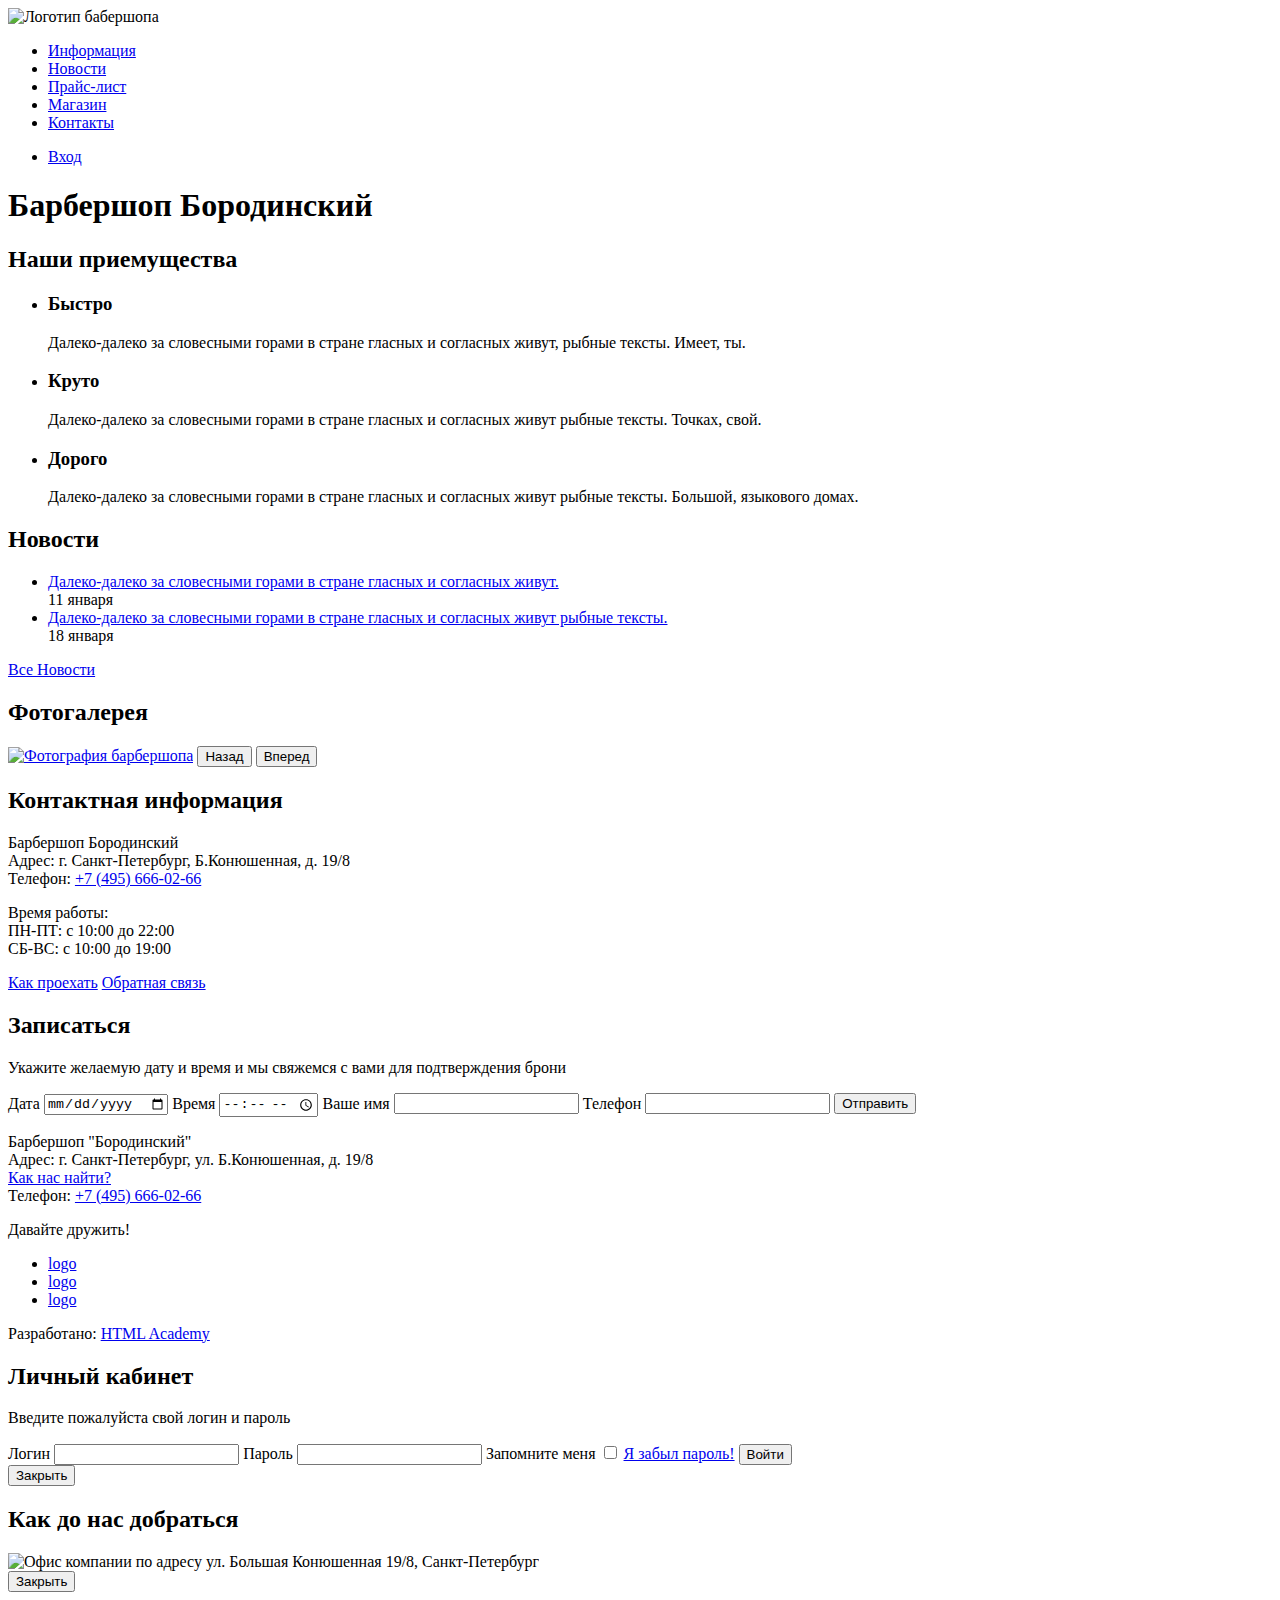
==== index.html @ 83da93c8 "Change tags of interactive elements to button/a" ====
<!DOCTYPE html>
<html lang="en">
<head>
  <meta charset="UTF-8">
  <meta name="viewport" content="width=device-width, initial-scale=1.0">
  <meta http-equiv="X-UA-Compatible" content="ie=edge">
  <title>Барбершоп Бородинский</title>
  <link href="https://fonts.googleapis.com/css?family=PT+Sans+Narrow:700&amp;subset=cyrillic" rel="stylesheet">
  <link rel="stylesheet" href="css/styles.css">
</head>
<body>
  <header class="main-header"> 
    <nav class="main-nav">
      <a class="main-header__logo"><img class="logo__image" src="img/index-logo.svsg" alt="Логотип бабершопа "></a>
      
      <ul class="site-nav">
        <li class="site-nav__item"><a class="site-nav__link" href="#">Информация</a></li>
        <li class="site-nav__item"><a class="site-nav__link" href="#">Новости</a></li>
        <li class="site-nav__item"><a class="site-nav__link" href="#">Прайс-лист</a></li>
        <li class="site-nav__item"><a class="site-nav__link" href="#">Магазин</a></li>
        <li class="site-nav__item"><a class="site-nav__link" href="#">Контакты</a></li>
      </ul>
      
      <ul class="user-options">
        <li class="user-options__item"><a href="#" class="button user-options__login-button">Вход</a></li>
      </ul>
    </nav>
  </header> 
  
  <main class="container">
    
    <h1 class="main-heading visually-hidden">Барбершоп Бородинский</h1>
    
    <section class="features">
      <h2 class="section-heading visually-hidden">Наши приемущества</h2>
      <ul class="features__list">
        <li class="feautres__item">
          <h3 class="feutures__heading">Быстро</h3>
          <p class="featurures__text">Далеко-далеко за словесными горами в стране гласных и согласных живут, рыбные тексты. Имеет, ты.</p>
        </li>
        <li class="feautres__item">
          <h3 class="feutures__heading">Круто</h3>
          <p class="featurures__text">Далеко-далеко за словесными горами в стране гласных и согласных живут рыбные тексты. Точках, свой.</p>
        </li>
        <li class="feautres__item">
          <h3 class="feutures__heading">Дорого</h3>
          <p class="featurures__text">Далеко-далеко за словесными горами в стране гласных и согласных живут рыбные тексты. Большой, языкового домах.</p>
        </li>      
      </ul>
    </section>
    
    <section class="news">
      <h2 class="section-heading">Новости</h2>
      <ul class="news__list">
        <li class="news__item">
          <a href="#" class="news__link">Далеко-далеко за словесными горами в стране гласных и согласных живут.</a>
          <div class="news__date">11 января</div>
        </li>
        <li class="news__item">
          <a href="#" class="news__link">Далеко-далеко за словесными горами в стране гласных и согласных живут рыбные тексты.</a>
          <div class="news__date">18 января</div>
        </li>
      </ul>
      <a href="#" class="button">Все Новости</a>
    </section>
    
    <section class="gallery">
      <h2 class="section-heading">Фотогалерея</h2>
      <a href="#" class="gallery__link"><img src="" alt="Фотография барбершопа"></a>
      <button class="button gallery__button gallery__button--back">Назад</button>
      <button class="button gallery__button gallery__button--next">Вперед</button>
    </section>
    
    <section class="contacts">
      <h2 class="section-heading">Контактная информация</h2>
      <p class="contacts__address">
        Барбершоп Бородинский<br>
        Адрес: г. Санкт-Петербург, Б.Конюшенная, д. 19/8<br>
        Телефон: <a href="tel:+74956660266">+7 (495) 666-02-66</a>
      </p>
      <p class="contacts__time">
        Время работы: <br>
        ПН-ПТ: с 10:00 до 22:00 <br>
        СБ-ВС: с 10:00 до 19:00
      </p>
      <a href="#" class="button contacts__button">Как проехать</a>
      <a href="#" class="button contacts__button">Обратная связь</a>
    </section>
    
    <section class="appointment">
      <h2 class="section-heading">Записаться</h2>
      <p class="appointment__info">Укажите желаемую дату и время и мы свяжемся с вами для подтверждения брони</p>
      <form class="appointment__form" action="https://echo.htmlacademy.ru" method="post">
        <label for="appointment-date">Дата</label>
        <input type="date" name="date" id="appointment-date">
        <label for="appointment-time">Время</label>
        <input type="time" name="time" id="appointment-time">
        <label for="appointment-name">Ваше имя</label>
        <input type="text" name="name" id="appointment-name">
        <label for="appointment-tel">Телефон</label>
        <input type="tel" name="tel" id="appointment-tel">
        <button type="submit" class="button">Отправить</button>
      </form>
    </section>
  </main>
  
  <footer class="main-footer">
    <p class="main-footer__contacts">
      Барбершоп "Бородинский" <br>
      Адрес: г. Санкт-Петербург, ул. Б.Конюшенная, д. 19/8 <br>
      <a href="#" class="info__find-us-link">Как нас найти?</a> <br>
      Телефон: <a href="tel:+74956660266">+7 (495) 666-02-66</a>
    </p>
    
    <div class="main-footer__social">
      Давайте дружить!
      <ul class="social-links">
        <li class="social-links__item">
          <a href="#" class="social-links__link">
            <div class="social-links__logo">logo</div>
          </a>
        </li>
        <li class="social-links__item">
          <a href="#" class="social-links__link">
            <div class="social-links__logo">logo</div>
          </a>
        </li>
        <li class="social-links__item">
          <a href="#" class="social-links__link">
            <div class="social-links__logo">logo</div>
          </a>
        </li> 
      </ul>
    </div>
    
    <div class="developed-by">
      Разработано:
      <a href="#" class="button">HTML Academy</a>
    </div>
  </footer>
  
  <section class="modal modal-login">
    <h2 class="section-heading">Личный кабинет</h2>
    <p>Введите пожалуйста свой логин и пароль</p>
    <form action="#" method="post" class="modal-login__form">
      <label for="modal-login-login" class="visually-hidden">Логин
        <input type="text" name="login" id="modal-login-login">
      </label>
      <label for="modal-login-pass" class="visually-hidden">Пароль
        <input type="password" name="pass" id="modal-login-pass">
      </label>
      <label for="modal-login-remember" class="visually-hidden">Запомните меня
        <input type="checkbox" name="remember" id="modal-login-remember" class="visually-hidden">
      </label>
      <span class="modal-login__remember-indicator"></span>
      <a href="#" class="modal-login__restore">Я забыл пароль!</a>
      <button type="submit">Войти</button>
    </form>
    <button class="modal-close" type="button">Закрыть</button>
  </section>
  
  <section class="modal modal-map">
    <h2 class="visually-hidden">Как до нас добраться</h2>
    <div class="modal-map__map-wrapper">
      <img class="modal-map__map-img" src="img/map.png"  width="780" height="560" alt="Офис компании по адресу ул. Большая Конюшенная 19/8, Санкт-Петербург">
    </div>
    <button class="modal-close" type="button">Закрыть</button>
  </section>
  
</body>
</html>
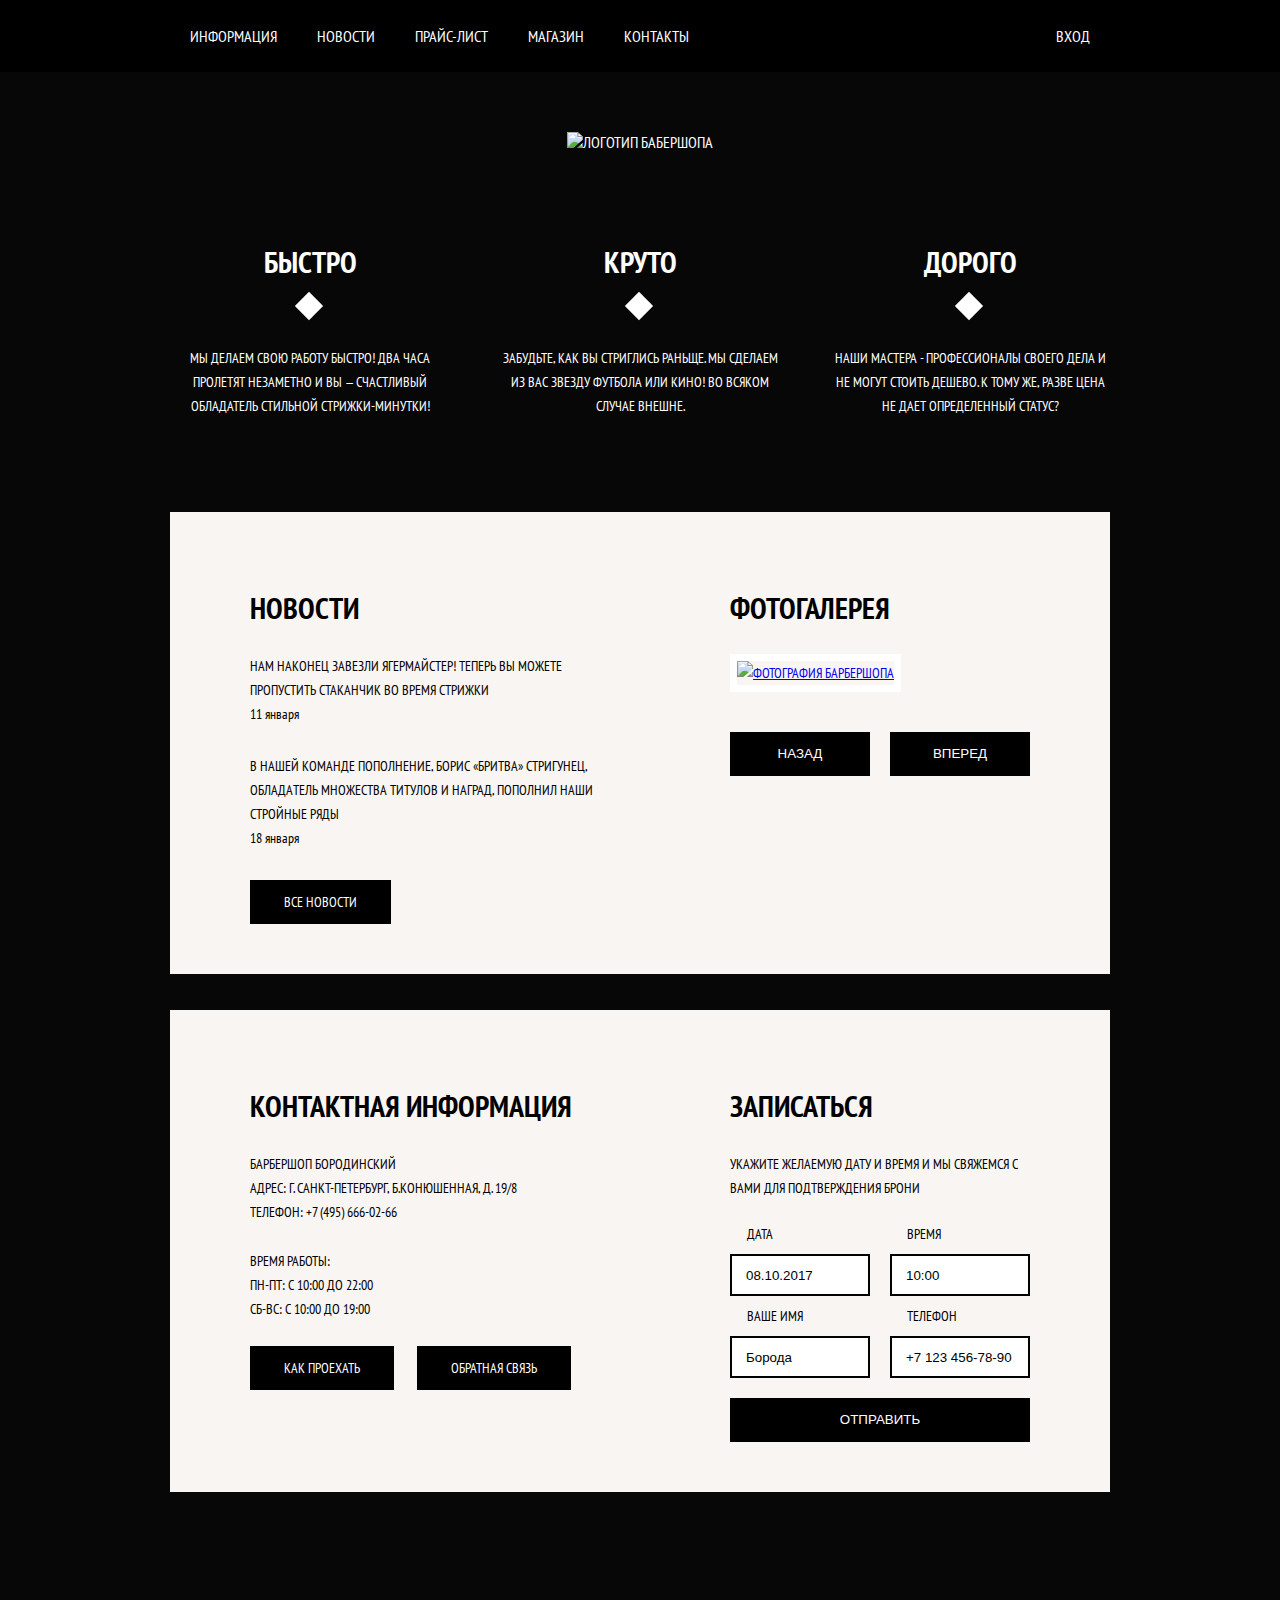
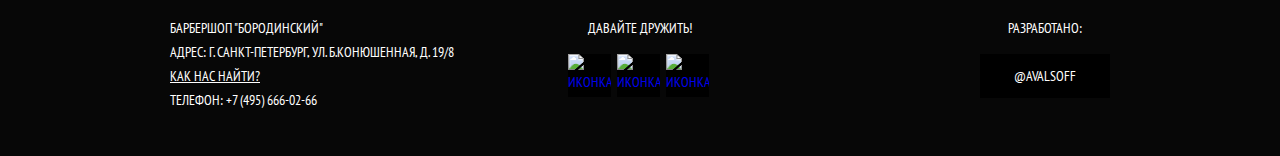
==== commit 436c9a50: "Style footer, hide pop-ups" ====
--- a/index.html
+++ b/index.html
@@ -6,24 +6,28 @@
   <meta http-equiv="X-UA-Compatible" content="ie=edge">
   <title>Барбершоп Бородинский</title>
   <link href="https://fonts.googleapis.com/css?family=PT+Sans+Narrow:700&amp;subset=cyrillic" rel="stylesheet">
+  <link rel="stylesheet" href="css/normalize.css">
   <link rel="stylesheet" href="css/styles.css">
 </head>
 <body>
   <header class="main-header"> 
     <nav class="main-nav">
-      <a class="main-header__logo"><img class="logo__image" src="img/index-logo.svsg" alt="Логотип бабершопа "></a>
-      
-      <ul class="site-nav">
-        <li class="site-nav__item"><a class="site-nav__link" href="#">Информация</a></li>
-        <li class="site-nav__item"><a class="site-nav__link" href="#">Новости</a></li>
-        <li class="site-nav__item"><a class="site-nav__link" href="#">Прайс-лист</a></li>
-        <li class="site-nav__item"><a class="site-nav__link" href="#">Магазин</a></li>
-        <li class="site-nav__item"><a class="site-nav__link" href="#">Контакты</a></li>
-      </ul>
-      
-      <ul class="user-options">
-        <li class="user-options__item"><a href="#" class="button user-options__login-button">Вход</a></li>
-      </ul>
+      <a class="main-header__logo"><img class="logo__image" width="371" height="155" src="img/index-logo.svg" alt="Логотип бабершопа "></a>
+      <div class="main-nav__top-wrapper">
+        <div class="container main-nav__container">
+          <ul class="site-nav">
+            <li class="site-nav__item"><a class="site-nav__link" href="#">Информация</a></li>
+            <li class="site-nav__item"><a class="site-nav__link" href="#">Новости</a></li>
+            <li class="site-nav__item"><a class="site-nav__link" href="#">Прайс-лист</a></li>
+            <li class="site-nav__item"><a class="site-nav__link" href="#">Магазин</a></li>
+            <li class="site-nav__item"><a class="site-nav__link" href="#">Контакты</a></li>
+          </ul>
+          
+          <ul class="user-options">
+            <li class="user-options__item"><a href="#" class="user-options__login-button">Вход</a></li>
+          </ul>
+        </div>
+      </div>
     </nav>
   </header> 
   
@@ -36,106 +40,127 @@
       <ul class="features__list">
         <li class="feautres__item">
           <h3 class="feutures__heading">Быстро</h3>
-          <p class="featurures__text">Далеко-далеко за словесными горами в стране гласных и согласных живут, рыбные тексты. Имеет, ты.</p>
+          <p class="featurures__text">Мы делаем свою работу быстро! Два часа пролетят незаметно и вы — счастливый обладатель стильной стрижки-минутки!</p>
         </li>
         <li class="feautres__item">
           <h3 class="feutures__heading">Круто</h3>
-          <p class="featurures__text">Далеко-далеко за словесными горами в стране гласных и согласных живут рыбные тексты. Точках, свой.</p>
+          <p class="featurures__text">Забудьте, как вы стриглись раньще. Мы сделаем из вас звезду футбола или кино! Во всяком случае внешне.</p>
         </li>
         <li class="feautres__item">
           <h3 class="feutures__heading">Дорого</h3>
-          <p class="featurures__text">Далеко-далеко за словесными горами в стране гласных и согласных живут рыбные тексты. Большой, языкового домах.</p>
+          <p class="featurures__text">Наши мастера - профессионалы своего дела и не могут стоить дешево. К тому же, разве цена не дает определенный статус?</p>
         </li>      
       </ul>
     </section>
     
-    <section class="news">
-      <h2 class="section-heading">Новости</h2>
-      <ul class="news__list">
-        <li class="news__item">
-          <a href="#" class="news__link">Далеко-далеко за словесными горами в стране гласных и согласных живут.</a>
-          <div class="news__date">11 января</div>
-        </li>
-        <li class="news__item">
-          <a href="#" class="news__link">Далеко-далеко за словесными горами в стране гласных и согласных живут рыбные тексты.</a>
-          <div class="news__date">18 января</div>
-        </li>
-      </ul>
-      <a href="#" class="button">Все Новости</a>
-    </section>
+    <div class="section-row">
+      <section class="news">
+        <h2 class="section-heading">Новости</h2>
+        <ul class="news__list">
+          <li class="news__item">
+            <a href="#" class="news__link">Нам наконец завезли ягермайстер! Теперь вы можете пропустить стаканчик во время стрижки</a>
+            <p class="news__date">11 января</p>
+          </li>
+          <li class="news__item">
+            <a href="#" class="news__link">В нашей команде пополнение, Борис «Бритва» Стригунец, обладaтель множества титулов и наград, пополнил наши стройные ряды</a>
+            <p class="news__date">18 января</p>
+          </li>
+        </ul>
+        <a href="#" class="button">Все Новости</a>
+      </section>
+      
+      <section class="gallery">
+        <h2 class="section-heading">Фотогалерея</h2>
+        <a href="#" class="gallery__link">
+          <img class="gallery__image" src="img/gallery.jpg" width="300" height="170" alt="Фотография барбершопа">
+        </a>
+        <button class="button gallery__button gallery__button--back">Назад</button>
+        <button class="button gallery__button gallery__button--next">Вперед</button>
+      </section>
+    </div>
     
-    <section class="gallery">
-      <h2 class="section-heading">Фотогалерея</h2>
-      <a href="#" class="gallery__link"><img src="" alt="Фотография барбершопа"></a>
-      <button class="button gallery__button gallery__button--back">Назад</button>
-      <button class="button gallery__button gallery__button--next">Вперед</button>
-    </section>
-    
-    <section class="contacts">
-      <h2 class="section-heading">Контактная информация</h2>
-      <p class="contacts__address">
-        Барбершоп Бородинский<br>
-        Адрес: г. Санкт-Петербург, Б.Конюшенная, д. 19/8<br>
-        Телефон: <a href="tel:+74956660266">+7 (495) 666-02-66</a>
-      </p>
-      <p class="contacts__time">
-        Время работы: <br>
-        ПН-ПТ: с 10:00 до 22:00 <br>
-        СБ-ВС: с 10:00 до 19:00
-      </p>
-      <a href="#" class="button contacts__button">Как проехать</a>
-      <a href="#" class="button contacts__button">Обратная связь</a>
-    </section>
-    
-    <section class="appointment">
-      <h2 class="section-heading">Записаться</h2>
-      <p class="appointment__info">Укажите желаемую дату и время и мы свяжемся с вами для подтверждения брони</p>
-      <form class="appointment__form" action="https://echo.htmlacademy.ru" method="post">
-        <label for="appointment-date">Дата</label>
-        <input type="date" name="date" id="appointment-date">
-        <label for="appointment-time">Время</label>
-        <input type="time" name="time" id="appointment-time">
-        <label for="appointment-name">Ваше имя</label>
-        <input type="text" name="name" id="appointment-name">
-        <label for="appointment-tel">Телефон</label>
-        <input type="tel" name="tel" id="appointment-tel">
-        <button type="submit" class="button">Отправить</button>
-      </form>
-    </section>
+    <div class="section-row">
+      <section class="contacts">
+        <h2 class="section-heading">Контактная информация</h2>
+        <p class="contacts__address">
+          Барбершоп Бородинский<br>
+          Адрес: г. Санкт-Петербург, Б.Конюшенная, д. 19/8<br>
+          Телефон: <a class="contacts__tel" href="tel:+74956660266">+7 (495) 666-02-66</a>
+        </p>
+        <p class="contacts__time">
+          Время работы: <br>
+          ПН-ПТ: с 10:00 до 22:00 <br>
+          СБ-ВС: с 10:00 до 19:00
+        </p>
+        <a href="#" class="button contacts__button">Как проехать</a>
+        <a href="#" class="button contacts__button">Обратная связь</a>
+      </section>
+      
+      <section class="appointment">
+        <h2 class="section-heading">Записаться</h2>
+        <p class="appointment__info">Укажите желаемую дату и время и мы свяжемся с вами для подтверждения брони</p>
+        <form class="appointment__form" action="https://echo.htmlacademy.ru" method="post">
+          <div class="appointment__form-field">
+            <label for="appointment-date">Дата</label>
+            <input type="text" name="date" placeholder="08.10.2017" id="appointment-date">
+          </div>
+          <div class="appointment__form-field">
+            <label for="appointment-time">Время</label>
+            <input type="text" name="time" placeholder="10:00" id="appointment-time">
+          </div>
+          <div class="appointment__form-field">
+            <label for="appointment-name">Ваше имя</label>
+            <input type="text" name="name" placeholder="Борода" id="appointment-name">
+          </div>
+          <div class="appointment__form-field">
+            <label for="appointment-tel">Телефон</label>
+            <input type="text" name="tel" placeholder="+7 123 456-78-90" id="appointment-tel">
+          </div>
+          <button type="submit" class="button appointment__submit-btn">Отправить</button>
+        </form>
+      </section>
+    </div>
   </main>
   
   <footer class="main-footer">
-    <p class="main-footer__contacts">
-      Барбершоп "Бородинский" <br>
-      Адрес: г. Санкт-Петербург, ул. Б.Конюшенная, д. 19/8 <br>
-      <a href="#" class="info__find-us-link">Как нас найти?</a> <br>
-      Телефон: <a href="tel:+74956660266">+7 (495) 666-02-66</a>
-    </p>
-    
-    <div class="main-footer__social">
-      Давайте дружить!
-      <ul class="social-links">
-        <li class="social-links__item">
-          <a href="#" class="social-links__link">
-            <div class="social-links__logo">logo</div>
-          </a>
-        </li>
-        <li class="social-links__item">
-          <a href="#" class="social-links__link">
-            <div class="social-links__logo">logo</div>
-          </a>
-        </li>
-        <li class="social-links__item">
-          <a href="#" class="social-links__link">
-            <div class="social-links__logo">logo</div>
-          </a>
-        </li> 
-      </ul>
-    </div>
-    
-    <div class="developed-by">
-      Разработано:
-      <a href="#" class="button">HTML Academy</a>
+    <div class="container main-footer__container">
+      <p class="main-footer__contacts">
+        Барбершоп "Бородинский" <br>
+        Адрес: г. Санкт-Петербург, ул. Б.Конюшенная, д. 19/8 <br>
+        <a href="#" class="main-footer__find-us-link">Как нас найти?</a> <br>
+        Телефон: <a class="main-footer__tel-link" href="tel:+74956660266">+7 (495) 666-02-66</a>
+      </p>
+      
+      <div class="main-footer__social">
+        <p>Давайте дружить!</p>
+        <ul class="social-links">
+          <li class="social-links__item">
+            <a href="#" class="social-links__link">
+              <h4 class="visually-hidden">Vkontakte</h4>
+              <img src="img/vk.svg" alt="Иконка VK" class="social-links__icon">
+            </a>
+          </li>
+          <li class="social-links__item">
+            <a href="#" class="social-links__link">
+              <h4 class="visually-hidden">Facebook</h4>
+              <img src="img/facebook.svg" alt="Иконка Facebook" class="social-links__icon">
+            </a>
+          </li>
+          <li class="social-links__item">
+            <a href="#" class="social-links__link">
+              <h4 class="visually-hidden">Instagram</h4>
+              <img src="img/instagram.svg" alt="Иконка Instagram" class="social-links__icon">
+            </a>
+          </li> 
+        </ul>
+      </div>
+      
+      <div class="developed-by">
+        <div class="developed-by__wrapper">
+          <p class="developed-by__text">Разработано:</p>
+          <a href="#" class="button button--hover-invert">@Avalsoff</a>
+        </div>
+      </div>
     </div>
   </footer>
   
@@ -143,10 +168,10 @@
     <h2 class="section-heading">Личный кабинет</h2>
     <p>Введите пожалуйста свой логин и пароль</p>
     <form action="#" method="post" class="modal-login__form">
-      <label for="modal-login-login" class="visually-hidden">Логин
+      <label for="modal-login-login" class="">Логин
         <input type="text" name="login" id="modal-login-login">
       </label>
-      <label for="modal-login-pass" class="visually-hidden">Пароль
+      <label for="modal-login-pass" class="">Пароль
         <input type="password" name="pass" id="modal-login-pass">
       </label>
       <label for="modal-login-remember" class="visually-hidden">Запомните меня
--- a/css/styles.css
+++ b/css/styles.css
@@ -0,0 +1,429 @@
+html {
+  box-sizing: border-box;
+}
+
+*, *::after, *::before {
+  box-sizing: inherit;
+}
+
+body {
+  margin: 0;
+  padding: 0;
+
+  background-image: url('../img/background.jpg');
+  background-repeat: no-repeat;
+  background-color: #070707;
+  background-position-x: center;
+
+  font-family: 'PT Sans Narrow', Arial, sans-serif;
+  font-size: 14px;
+  line-height: 24px;
+  text-transform: uppercase;
+  color: #fff;
+}
+
+.container {
+  width: 940px;
+  margin: 0 auto
+}
+
+.visually-hidden:not(:focus):not(:active),
+input[type="checkbox"].visually-hidden,
+input[type="radio"].visually-hidden {
+  position: absolute;
+
+  width: 1px;
+  height: 1px;
+  margin: -1px;
+  border: 0;
+  padding: 0;
+
+  white-space: nowrap;
+
+  clip-path: inset(100%);
+  clip: rect(0 0 0 0);
+  overflow: hidden;
+}
+
+.section-heading {
+  font-size: 30px;
+  line-height: 42px;
+}
+
+.button {
+  display: inline-block;
+
+  padding: 10px 34px;
+  border: 0;
+
+  text-decoration: none;
+  background: #000;
+  color: #fff;
+  line-height: 24px;
+  cursor: pointer;
+}
+
+.button:hover {
+  background-color: #663d15;
+}
+
+.button--hover-invert:hover {
+  color: #000;
+  background-color: #fff;
+}
+
+/*********************** Header ***********************/
+.main-nav {
+  display: flex;
+  flex-direction: column-reverse;
+  font-size: 16px;
+  line-height: 20px;
+}
+
+.main-nav__top-wrapper {
+  background-color: #000;
+}
+
+.main-nav__container {
+  display: flex;
+  justify-content: space-between;
+}
+
+.site-nav,
+.user-options {
+  display: flex;
+
+  margin: 0;
+  padding: 0;
+
+  list-style-type: none;
+
+}
+
+.site-nav__link {
+  display: block;
+
+  padding: 26px  20px;
+
+  color: #fff;
+  text-decoration: none;
+}
+
+.site-nav__link:hover {
+  background-color: #242424;  
+}
+
+.user-options__login-button {
+  display: block;
+
+  padding: 26px  20px 26px 55px;
+
+  position: relative;
+
+  color: #fff;
+  text-decoration: none;
+}
+
+.user-options__login-button::before {
+  display: block;
+
+  content: url(../img/login.svg);
+
+  position: absolute;
+  left: 24px;
+  top: 29px;
+
+  opacity: .3;
+}
+
+.user-options__login-button:hover::before {
+  opacity: 1;
+}
+
+.user-options__login-button:hover {
+  background-color: #242424;
+}
+
+.main-header__logo {
+  margin: 60px auto 68px;
+}
+
+
+/********************* Feautures *********************/
+.features {
+  margin-bottom: 80px;
+}
+
+.features__list {
+  display: flex;
+  justify-content: space-between;
+
+  margin: 0;
+  padding: 0;
+
+  list-style-type: none;
+}
+
+.feautres__item {
+  text-align: center;
+  width: 280px
+}
+
+.feutures__heading {
+  position: relative;
+  font-size: 30px;
+  margin-bottom: 72px;
+}
+
+.feutures__heading::after {
+  content: "";
+  width: 20px;
+  height: 20px;
+
+  position: absolute;
+  top: 50%; margin-top: 34px;
+  left: 50%; margin-left: -11px;
+
+  background-color: #fff;
+ 
+  transform: rotate(45deg);
+}
+
+
+/********************* News *********************/
+.section-row {
+  display: flex;
+  flex: 0 0 auto;
+
+  justify-content: space-between;
+
+  background-image: url(../img/separator.png), url(../img/section-bg.png);
+  background-color: #f8f5f2;
+  background-repeat: no-repeat, repeat;
+  background-position: center;
+
+  color: #000;
+
+  padding: 50px 80px;
+  margin-bottom: 36px;
+}
+
+.news {
+  max-width: 350px;
+}
+
+.news__list {
+  list-style-type: none;
+  margin: 0;
+  padding: 0;
+  margin-bottom: 30px;
+}
+
+.news__item {
+  margin-bottom: 28px;
+}
+
+.news__link {
+  text-decoration: none;
+  color: #000;
+}
+
+.news__link:hover {
+  text-decoration: underline;
+}
+
+.news__date {
+  margin: 0;
+  text-transform: none;
+}
+
+
+/********************* Gallery *********************/
+.gallery {
+  width: 300px;
+  position: relative;
+}
+
+.gallery__link {
+  box-sizing: border-box;
+}
+
+.gallery__image {
+  width: 100%;
+  height: auto;
+  border: 7px solid #fff;
+}
+
+.gallery__button {
+  width: 140px;
+  text-transform: uppercase;
+  margin-top: 40px;
+}
+
+.gallery__button--next {
+  position: absolute;
+  right: 0;
+}
+
+
+/********************* Contacts *********************/
+.contacts {
+  width: 350px;
+}
+
+.contacts__address {
+  margin-bottom: 25px;
+}
+
+.contacts__time {
+  margin-bottom: 25px;
+}
+
+.contacts__button {
+  margin-right: 20px;
+}
+
+.contacts__tel {
+  text-decoration: none;
+  color: #000;
+}
+
+.contacts__tel:hover {
+  text-decoration: underline;
+}
+
+
+/******************* Appointment *******************/
+.appointment {
+  width: 300px;
+}
+
+.appointment__form {
+  display: flex;
+  flex-wrap: wrap;
+  justify-content: space-between;
+}
+
+.appointment__form-field {
+  display: inline-block;
+  width: 140px;
+  margin-top: 8px;
+}
+
+.appointment__form-field label {
+  display: block;
+  margin-left: 17px;
+  margin-bottom: 8px;
+}
+
+.appointment__form-field input {
+  border: 2px solid #000101;
+  padding: 12px 6px 11px 14px;
+  width: 140px;
+  color: #000;
+}
+
+.appointment__form-field input:hover {
+  border: 2px solid #663d15;
+}
+
+.appointment__form-field input::placeholder {
+  color: #000;
+}
+
+.appointment__submit-btn {
+  flex-grow: 1;
+  text-transform: uppercase;
+  margin-top: 20px;
+}
+
+
+/***************** Footer-contacts *****************/
+.main-footer {
+  margin-top: 60px;
+  padding: 50px 0 30px 0;
+
+  background-image: url(../img/footer-bg.png);
+}
+
+.main-footer__container {
+  display: flex;
+}
+
+.main-footer__contacts {
+  display: inline-block;
+  flex: 1 0 0;
+}
+
+.main-footer__find-us-link {
+  color: #fff;
+}
+
+.main-footer__tel-link {
+  color: #fff;
+  text-decoration: none;
+}
+
+.main-footer__tel-link:hover {
+  text-decoration: underline;
+}
+
+
+/***************** Social *****************/
+.main-footer__social {
+  display: inline-block;
+  text-align: center;
+  margin: 0 40px;
+  flex: 1 0 0;
+}
+
+.social-links {
+  margin: 0;
+  padding: 0;
+  list-style-type: none;  
+}
+
+.social-links__item {
+  display: inline-block;
+  vertical-align: top;
+  margin: 0 3px 6px 0;
+}
+
+.social-links__link {
+  position: relative;
+  display: block;
+  width: 43px;
+  height: 43px;
+  background-color: #000;
+}
+
+.social-links__link:hover {
+  filter: invert(1);
+}
+
+.social-links__icon {
+  position: absolute;
+  top: 0;
+  right: 0;
+  bottom: 0;
+  left: 0;
+  margin: auto;
+}
+
+
+/***************** Developed-by *****************/
+.developed-by {
+  text-align: end;
+  flex: 1 0 0;
+}
+
+.developed-by__wrapper {  
+  display: inline-block;
+  text-align: center;
+}
+
+
+/***************** Pop-ups *****************/
+.modal {
+  display: none;
+}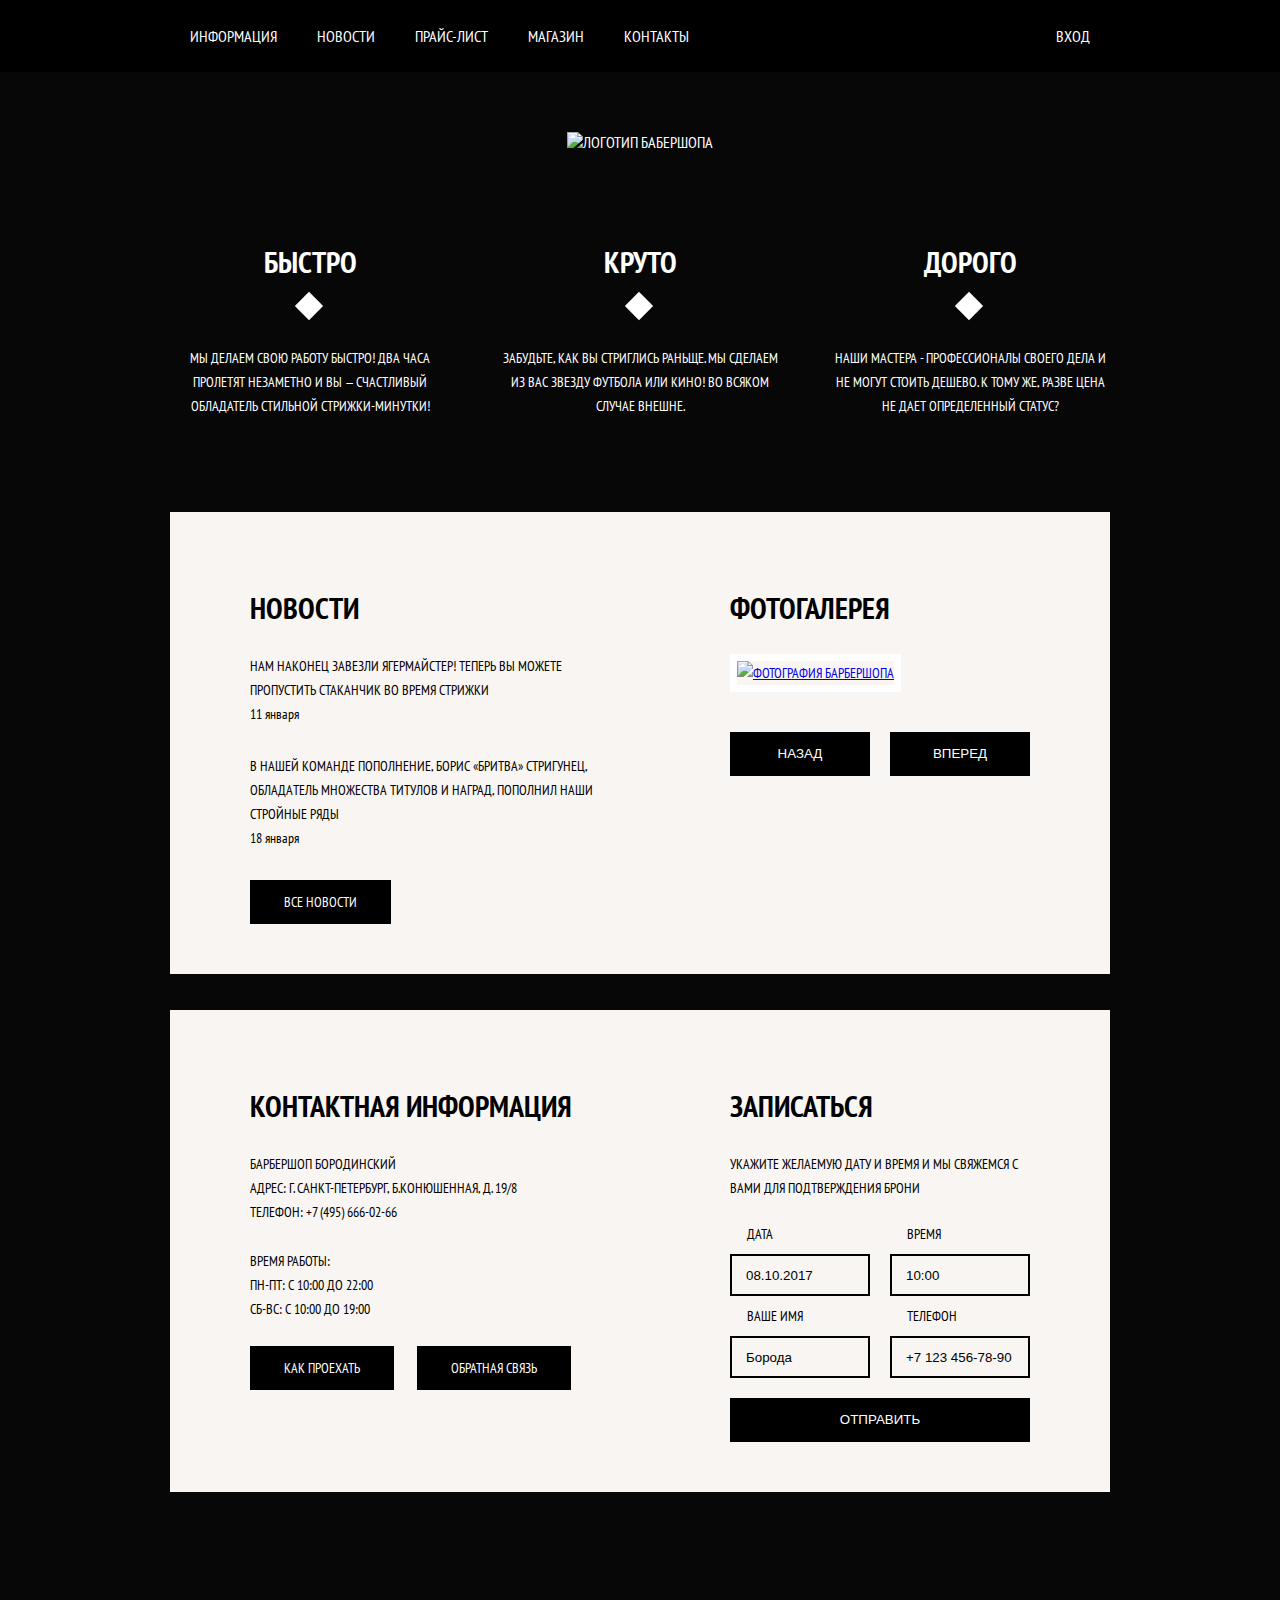
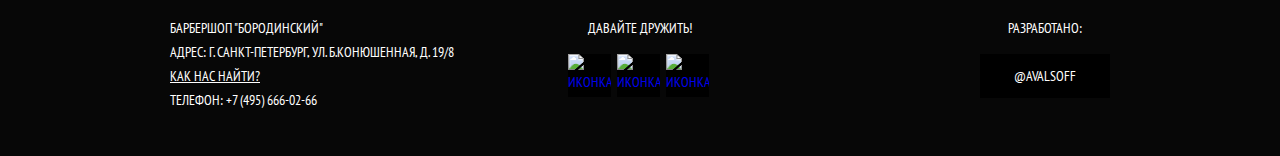
==== commit 444430ce: "Style pop-ups (modals)" ====
--- a/index.html
+++ b/index.html
@@ -165,31 +165,40 @@
   </footer>
   
   <section class="modal modal-login">
-    <h2 class="section-heading">Личный кабинет</h2>
-    <p>Введите пожалуйста свой логин и пароль</p>
-    <form action="#" method="post" class="modal-login__form">
-      <label for="modal-login-login" class="">Логин
-        <input type="text" name="login" id="modal-login-login">
-      </label>
-      <label for="modal-login-pass" class="">Пароль
-        <input type="password" name="pass" id="modal-login-pass">
-      </label>
-      <label for="modal-login-remember" class="visually-hidden">Запомните меня
-        <input type="checkbox" name="remember" id="modal-login-remember" class="visually-hidden">
-      </label>
-      <span class="modal-login__remember-indicator"></span>
-      <a href="#" class="modal-login__restore">Я забыл пароль!</a>
-      <button type="submit">Войти</button>
+    <h2 class="section-heading modal-login__heading">Личный кабинет</h2>
+    <p class="modal-login__text">Введите пожалуйста свой логин и пароль</p>
+    <form class="modal-login__form" action="#" method="post">
+      <div class="modal-login__form-field">
+        <label for="modal-login-login" class="visually-hidden">Логин</label>
+        <input type="text" name="login" id="modal-login-login" placeholder="Логин">
+      </div>
+      <div class="modal-login__form-field">
+        <label for="modal-login-pass" class="visually-hidden">Пароль</label>
+        <input type="password" name="pass" id="modal-login-pass" placeholder="Пароль">
+      </div>
+      
+      <div class="modal-login__user-help">
+        <label class="modal-login__remember" for="modal-login-remember">
+          <input type="checkbox" name="remember" id="modal-login-remember" class="visually-hidden">  
+          <span class="modal-login__remember-indicator"></span>
+          Запомните меня
+        </label> 
+        <a href="#" class="modal-login__restore">Я забыл пароль!</a>
+      </div>
+      <button class="button modal-login__submit" type="submit">Войти</button>
+      
     </form>
-    <button class="modal-close" type="button">Закрыть</button>
+    <button class="modal-close" type="button">
+      <span class="visually-hidden">Закрыть</span>
+    </button>
   </section>
   
   <section class="modal modal-map">
     <h2 class="visually-hidden">Как до нас добраться</h2>
-    <div class="modal-map__map-wrapper">
-      <img class="modal-map__map-img" src="img/map.png"  width="780" height="560" alt="Офис компании по адресу ул. Большая Конюшенная 19/8, Санкт-Петербург">
-    </div>
-    <button class="modal-close" type="button">Закрыть</button>
+    <img class="modal-map__map-img" src="img/map.png"  width="780" height="574" alt="Офис компании по адресу ул. Большая Конюшенная 19/8, Санкт-Петербург">    
+    <button class="modal-close" type="button">
+      <span class="visually-hidden">Закрыть</span>
+    </button>
   </section>
   
 </body>
--- a/css/styles.css
+++ b/css/styles.css
@@ -9,12 +9,13 @@
 body {
   margin: 0;
   padding: 0;
-
+  
   background-image: url('../img/background.jpg');
   background-repeat: no-repeat;
   background-color: #070707;
   background-position-x: center;
-
+  background-size: cover;
+  
   font-family: 'PT Sans Narrow', Arial, sans-serif;
   font-size: 14px;
   line-height: 24px;
@@ -31,15 +32,15 @@
 input[type="checkbox"].visually-hidden,
 input[type="radio"].visually-hidden {
   position: absolute;
-
+  
   width: 1px;
   height: 1px;
   margin: -1px;
   border: 0;
   padding: 0;
-
+  
   white-space: nowrap;
-
+  
   clip-path: inset(100%);
   clip: rect(0 0 0 0);
   overflow: hidden;
@@ -52,11 +53,12 @@
 
 .button {
   display: inline-block;
-
+  
   padding: 10px 34px;
   border: 0;
-
+  
   text-decoration: none;
+  text-transform: uppercase;
   background: #000;
   color: #fff;
   line-height: 24px;
@@ -92,19 +94,19 @@
 .site-nav,
 .user-options {
   display: flex;
-
+  
   margin: 0;
   padding: 0;
-
+  
   list-style-type: none;
-
+  
 }
 
 .site-nav__link {
   display: block;
-
+  
   padding: 26px  20px;
-
+  
   color: #fff;
   text-decoration: none;
 }
@@ -115,24 +117,24 @@
 
 .user-options__login-button {
   display: block;
-
+  
   padding: 26px  20px 26px 55px;
-
+  
   position: relative;
-
+  
   color: #fff;
   text-decoration: none;
 }
 
 .user-options__login-button::before {
   display: block;
-
+  
   content: url(../img/login.svg);
-
+  
   position: absolute;
   left: 24px;
   top: 29px;
-
+  
   opacity: .3;
 }
 
@@ -157,10 +159,10 @@
 .features__list {
   display: flex;
   justify-content: space-between;
-
+  
   margin: 0;
   padding: 0;
-
+  
   list-style-type: none;
 }
 
@@ -179,13 +181,13 @@
   content: "";
   width: 20px;
   height: 20px;
-
+  
   position: absolute;
   top: 50%; margin-top: 34px;
   left: 50%; margin-left: -11px;
-
+  
   background-color: #fff;
- 
+  
   transform: rotate(45deg);
 }
 
@@ -194,16 +196,16 @@
 .section-row {
   display: flex;
   flex: 0 0 auto;
-
+  
   justify-content: space-between;
-
+  
   background-image: url(../img/separator.png), url(../img/section-bg.png);
   background-color: #f8f5f2;
   background-repeat: no-repeat, repeat;
   background-position: center;
-
-  color: #000;
-
+  
+  color: #000;
+  
   padding: 50px 80px;
   margin-bottom: 36px;
 }
@@ -306,7 +308,6 @@
 
 .appointment__form-field {
   display: inline-block;
-  width: 140px;
   margin-top: 8px;
 }
 
@@ -321,6 +322,7 @@
   padding: 12px 6px 11px 14px;
   width: 140px;
   color: #000;
+  background: transparent;
 }
 
 .appointment__form-field input:hover {
@@ -332,7 +334,7 @@
 }
 
 .appointment__submit-btn {
-  flex-grow: 1;
+  width: 100%;
   text-transform: uppercase;
   margin-top: 20px;
 }
@@ -342,7 +344,7 @@
 .main-footer {
   margin-top: 60px;
   padding: 50px 0 30px 0;
-
+  
   background-image: url(../img/footer-bg.png);
 }
 
@@ -423,7 +425,147 @@
 }
 
 
-/***************** Pop-ups *****************/
+/***************** Modal-login *****************/
 .modal {
+  position: fixed;
+  color: #000;
+}
+
+.modal-login {
+  width: 460px;
+  padding: 25px 80px 58px;
+  top: 14%;
+  left: 50%;
+  margin-left: -230px;
+  background-image: url(../img/section-bg.png);
+  box-shadow: 0 30px 50px rgba(0, 1, 1, 0.75);
+}
+
+.modal-login__heading {
+  margin-bottom: 0;
+}
+
+.modal-login__form-field input {
+  width: 100%;
+  margin-bottom: 8px;
+  border: 2px solid #000101;
+  padding: 12px 6px 11px 14px;  
+  background: transparent;
+  color: #000;
+}
+
+.modal-login__form-field input::placeholder {
+  text-transform: uppercase;
+  color: #000;
+}
+
+.modal-login__remember {
+  position: relative;
+  padding-left: 30px;
+}
+
+.modal-login__remember-indicator {
+  position: absolute;
+  left: 0;
+  top: 2px;
+  width: 20px;
+  height: 20px;
+  margin-right: 10px;
+  border: 2px solid #000;
+}
+
+.modal-login__user-help {
+  display: flex;
+  justify-content: space-between;
+  margin-top: 7px;
+}
+
+.modal-login__remember:hover {
+  color: #663d15;
+}
+
+.modal-login__remember input:checked + .modal-login__remember-indicator::after,
+.modal-login__remember input:checked + .modal-login__remember-indicator::before {
+  top: 7px;
+  left: 0;
+  content: "";
+  position: absolute;
+  width: 16px;
+  height: 3px;
+  background-color: #000;
+  border-radius: 3px;
+}
+
+.modal-login__remember input:checked + .modal-login__remember-indicator::after {
+  transform: rotate(-45deg);
+}
+
+.modal-login__remember input:checked + .modal-login__remember-indicator::before {
+  transform: rotate(45deg);
+}
+
+.modal-login__submit {
+  margin-top: 14px;
+  width: 100%;
+}
+
+.modal-close {
+  position: absolute;
+  width: 20px;
+  height: 20px;
+  right: -33px;
+  top: 13px;
+  background: transparent;
+  border: none;
+}
+
+.modal-close::after,
+.modal-close::before {
+  top: 8px;
+  left: 0;
+  content: "";
+  position: absolute;
+  width: 23px;
+  height: 4px;
+  background-color: #d0d0d0;
+  border-radius: 3px;
+}
+
+.modal-close::before {
+  transform: rotate(-45deg);
+}
+
+.modal-close::after {
+  transform: rotate(45deg);
+}
+
+.modal-close:hover::after,
+.modal-close:hover::before {
+  background-color: #b0b0b0;
+}
+
+.modal-close:hover {
+  cursor: pointer;
+}
+
+
+/***************** Modal-map *****************/
+.modal-map {
+  top: 14%;
+  left: 50%;
+  margin-left: -390px;
+  box-shadow: 0 30px 50px rgba(0, 1, 1, 0.75);
+}
+
+.modal-map__map-img {
+  display: block;
+  max-width: 100%;
+  height: auto;  
+  border: 6px solid white;  
+}
+
+
+.modal-login,
+.modal-map {
   display: none;
 }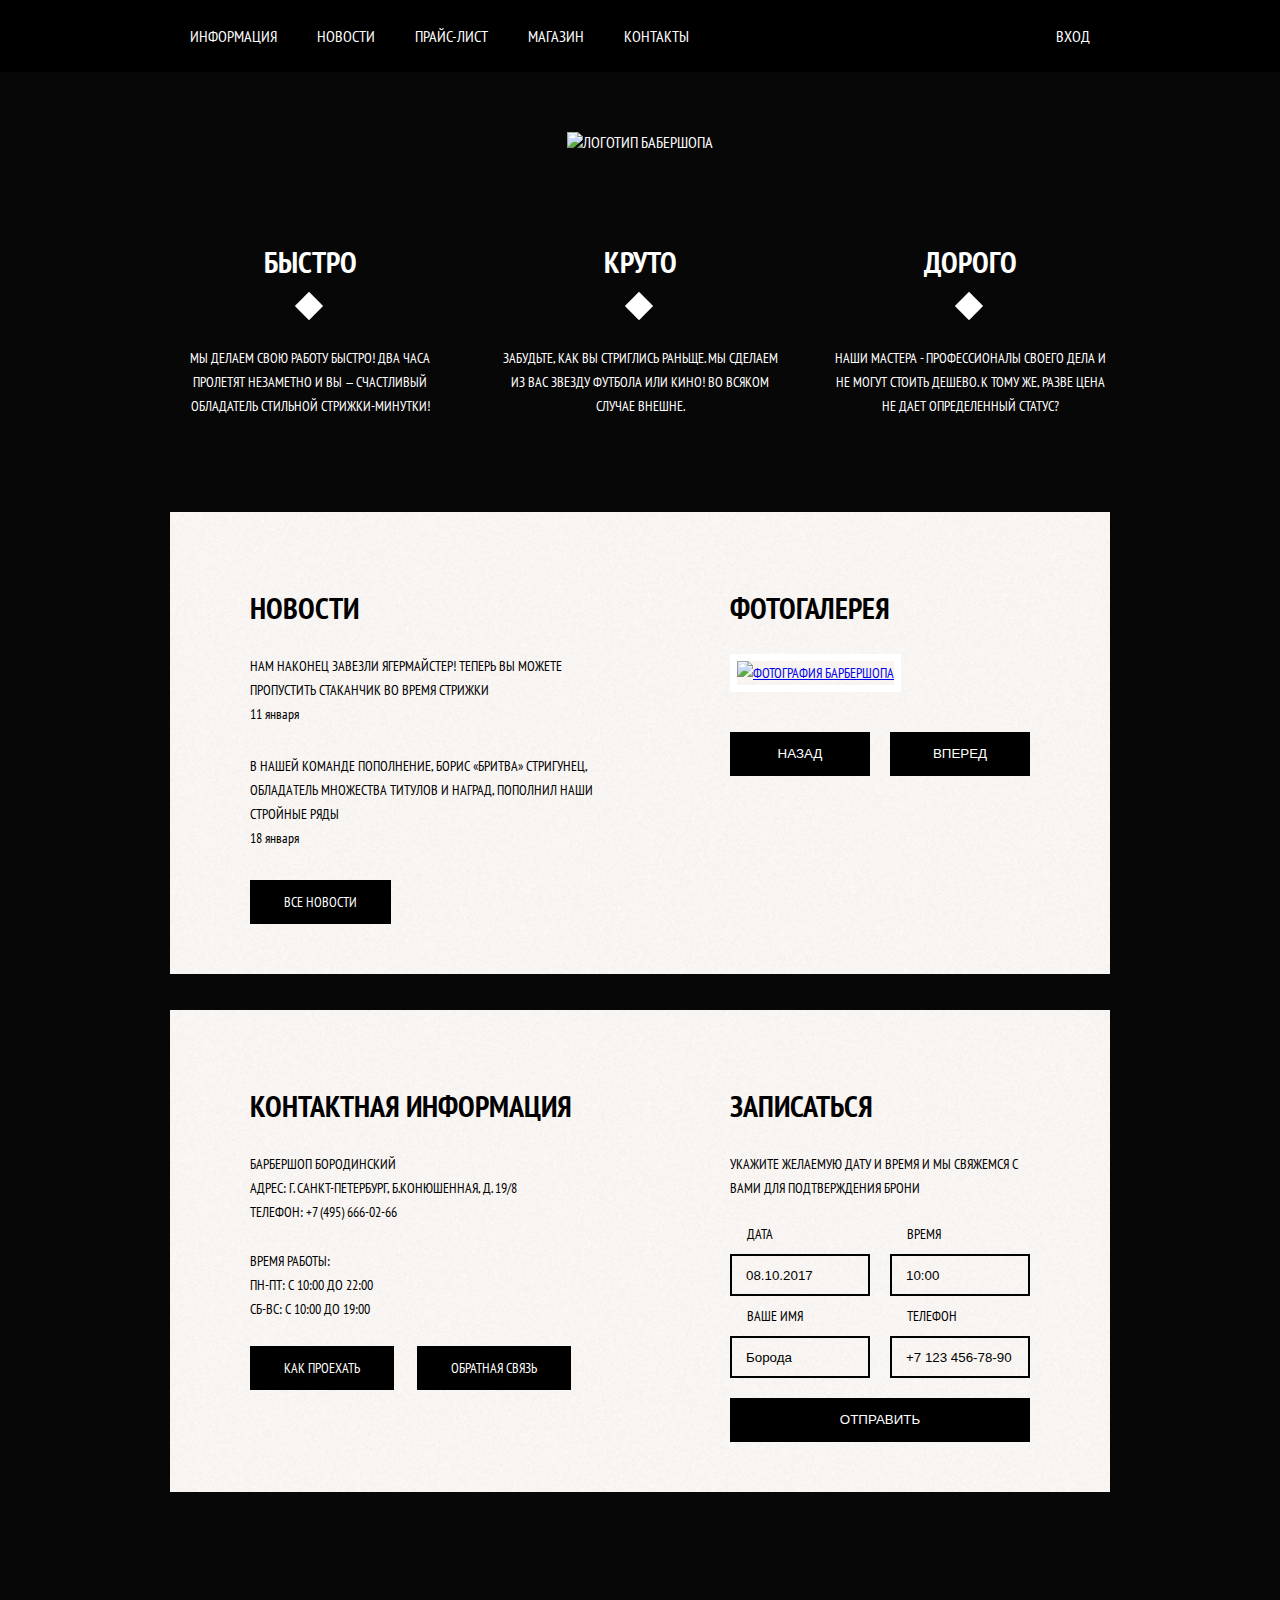
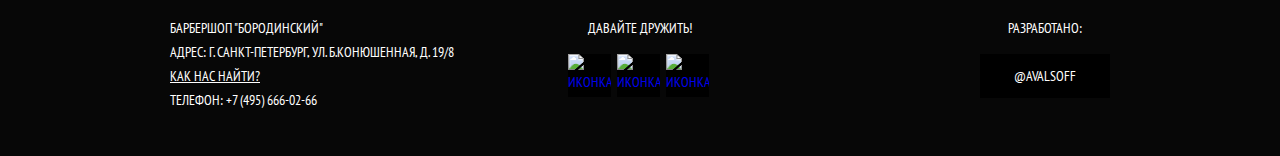
==== commit 4efeee31: "Add pop-ups (modal boxes)" ====
--- a/index.html
+++ b/index.html
@@ -16,11 +16,11 @@
       <div class="main-nav__top-wrapper">
         <div class="container main-nav__container">
           <ul class="site-nav">
-            <li class="site-nav__item"><a class="site-nav__link" href="#">Информация</a></li>
-            <li class="site-nav__item"><a class="site-nav__link" href="#">Новости</a></li>
-            <li class="site-nav__item"><a class="site-nav__link" href="#">Прайс-лист</a></li>
-            <li class="site-nav__item"><a class="site-nav__link" href="#">Магазин</a></li>
-            <li class="site-nav__item"><a class="site-nav__link" href="#">Контакты</a></li>
+            <li class="site-nav__item"><a class="site-nav__link" href="#info">Информация</a></li>
+            <li class="site-nav__item"><a class="site-nav__link" href="#news">Новости</a></li>
+            <li class="site-nav__item"><a class="site-nav__link" href="price.html">Прайс-лист</a></li>
+            <li class="site-nav__item"><a class="site-nav__link" href="shop.html">Магазин</a></li>
+            <li class="site-nav__item"><a class="site-nav__link" href="#info">Контакты</a></li>
           </ul>
           
           <ul class="user-options">
@@ -54,7 +54,7 @@
     </section>
     
     <div class="section-row">
-      <section class="news">
+      <section class="news" id="news">
         <h2 class="section-heading">Новости</h2>
         <ul class="news__list">
           <li class="news__item">
@@ -80,7 +80,7 @@
     </div>
     
     <div class="section-row">
-      <section class="contacts">
+      <section class="contacts" id="info">
         <h2 class="section-heading">Контактная информация</h2>
         <p class="contacts__address">
           Барбершоп Бородинский<br>
@@ -135,19 +135,19 @@
         <p>Давайте дружить!</p>
         <ul class="social-links">
           <li class="social-links__item">
-            <a href="#" class="social-links__link">
+            <a href="http://vk.com" class="social-links__link">
               <h4 class="visually-hidden">Vkontakte</h4>
               <img src="img/vk.svg" alt="Иконка VK" class="social-links__icon">
             </a>
           </li>
           <li class="social-links__item">
-            <a href="#" class="social-links__link">
+            <a href="http://facebook.com" class="social-links__link">
               <h4 class="visually-hidden">Facebook</h4>
               <img src="img/facebook.svg" alt="Иконка Facebook" class="social-links__icon">
             </a>
           </li>
           <li class="social-links__item">
-            <a href="#" class="social-links__link">
+            <a href="http://instagram.com" class="social-links__link">
               <h4 class="visually-hidden">Instagram</h4>
               <img src="img/instagram.svg" alt="Иконка Instagram" class="social-links__icon">
             </a>
@@ -158,48 +158,54 @@
       <div class="developed-by">
         <div class="developed-by__wrapper">
           <p class="developed-by__text">Разработано:</p>
-          <a href="#" class="button button--hover-invert">@Avalsoff</a>
+          <a href="http://github.com/avalsoff" class="button button--hover-invert">@Avalsoff</a>
         </div>
       </div>
     </div>
   </footer>
   
   <section class="modal modal-login">
-    <h2 class="section-heading modal-login__heading">Личный кабинет</h2>
-    <p class="modal-login__text">Введите пожалуйста свой логин и пароль</p>
-    <form class="modal-login__form" action="#" method="post">
-      <div class="modal-login__form-field">
-        <label for="modal-login-login" class="visually-hidden">Логин</label>
-        <input type="text" name="login" id="modal-login-login" placeholder="Логин">
-      </div>
-      <div class="modal-login__form-field">
-        <label for="modal-login-pass" class="visually-hidden">Пароль</label>
-        <input type="password" name="pass" id="modal-login-pass" placeholder="Пароль">
-      </div>
-      
-      <div class="modal-login__user-help">
-        <label class="modal-login__remember" for="modal-login-remember">
-          <input type="checkbox" name="remember" id="modal-login-remember" class="visually-hidden">  
-          <span class="modal-login__remember-indicator"></span>
-          Запомните меня
-        </label> 
-        <a href="#" class="modal-login__restore">Я забыл пароль!</a>
-      </div>
-      <button class="button modal-login__submit" type="submit">Войти</button>
-      
-    </form>
-    <button class="modal-close" type="button">
+    <div class="modal__content">
+      <h2 class="section-heading modal-login__heading">Личный кабинет</h2>
+      <p class="modal-login__text">Введите пожалуйста свой логин и пароль</p>
+      <form class="modal-login__form" action="#" method="post">
+        <div class="modal-login__form-field">
+          <label for="modal-login-login" class="visually-hidden">Логин</label>
+          <input type="text" name="login" id="modal-login-login" placeholder="Логин">
+        </div>
+        <div class="modal-login__form-field">
+          <label for="modal-login-pass" class="visually-hidden">Пароль</label>
+          <input type="password" name="pass" id="modal-login-pass" placeholder="Пароль">
+        </div>
+        
+        <div class="modal-login__user-help">
+          <label class="modal-login__remember" for="modal-login-remember">
+            <input type="checkbox" name="remember" id="modal-login-remember" class="visually-hidden">  
+            <span class="modal-login__remember-indicator"></span>
+            Запомните меня
+          </label> 
+          <a href="#" class="modal-login__restore">Я забыл пароль!</a>
+        </div>
+        <button class="button modal-login__submit" type="submit">Войти</button>
+        
+      </form>
+      <button class="modal-close login-close" type="button">
+        <span class="visually-hidden">Закрыть</span>
+      </button>
+    </div>
+  </section>
+  
+  <section class="modal modal-map">
+    <h2 class="visually-hidden">Как до нас добраться</h2>
+    <div class="modal-map__wrapper">
+      <script type="text/javascript" charset="utf-8" async src="https://api-maps.yandex.ru/services/constructor/1.0/js/?um=constructor%3Aa3d1e163e86c1de67b7e936b72a46a779e953db12b4d9442d9cfce7813c9e2ee&amp;lang=ru_RU&amp;scroll=true"></script>
+      <img class="modal-map__map-img" src="img/map.png"  width="780" height="574" alt="Офис компании по адресу ул. Большая Конюшенная 19/8, Санкт-Петербург">
+    </div>
+    <button class="modal-close map-close" type="button">
       <span class="visually-hidden">Закрыть</span>
     </button>
   </section>
   
-  <section class="modal modal-map">
-    <h2 class="visually-hidden">Как до нас добраться</h2>
-    <img class="modal-map__map-img" src="img/map.png"  width="780" height="574" alt="Офис компании по адресу ул. Большая Конюшенная 19/8, Санкт-Петербург">    
-    <button class="modal-close" type="button">
-      <span class="visually-hidden">Закрыть</span>
-    </button>
-  </section>
-  
+  <script src="js/scripts.js"></script>
 </body>
 </html>--- a/css/styles.css
+++ b/css/styles.css
@@ -345,6 +345,8 @@
   margin-top: 60px;
   padding: 50px 0 30px 0;
   
+  color: #fff;
+  
   background-image: url(../img/footer-bg.png);
 }
 
@@ -429,6 +431,37 @@
 .modal {
   position: fixed;
   color: #000;
+}
+
+@keyframes overlay {
+  from {background-color: inherit;}
+  to {background-color: rgba(0, 0, 0, .6);}
+}
+
+.overlay::after {
+  content: "";
+  position: fixed;
+  width: 100%;
+  height: 100%;
+  top: 0;
+  right: 0;
+  left: 0;
+  bottom: 0;
+  z-index: -2;
+  animation: overlay 1s forwards;
+}
+
+.overlay::before {
+  content: "";
+  position: absolute;
+  width: 100%;
+  height: 100%;
+  top: 0;
+  right: 0;
+  left: 0;
+  bottom: 0;
+  z-index: -1;
+  background-image: url(../img/section-bg.png);
 }
 
 .modal-login {
@@ -474,14 +507,13 @@
   border: 2px solid #000;
 }
 
-.modal-login__user-help {
-  display: flex;
-  justify-content: space-between;
-  margin-top: 7px;
-}
-
 .modal-login__remember:hover {
   color: #663d15;
+}
+
+.modal-login__remember input:focus + .modal-login__remember-indicator {
+  outline: dodgerblue auto 5px;
+  outline: -webkit-focus-ring-color auto 5px;
 }
 
 .modal-login__remember input:checked + .modal-login__remember-indicator::after,
@@ -502,6 +534,12 @@
 
 .modal-login__remember input:checked + .modal-login__remember-indicator::before {
   transform: rotate(45deg);
+}
+
+.modal-login__user-help {
+  display: flex;
+  justify-content: space-between;
+  margin-top: 7px;
 }
 
 .modal-login__submit {
@@ -549,7 +587,7 @@
 }
 
 
-/***************** Modal-map *****************/
+/******************* Modal-map ********************/
 .modal-map {
   top: 14%;
   left: 50%;
@@ -557,15 +595,584 @@
   box-shadow: 0 30px 50px rgba(0, 1, 1, 0.75);
 }
 
+.modal-map__wrapper {
+  position: relative;
+  width: 780px;
+  height: 574px;
+  border: 6px solid white;
+}
+
 .modal-map__map-img {
+  position: absolute;
+  top: 0;
+  right: 0;
   display: block;
   max-width: 100%;
-  height: auto;  
-  border: 6px solid white;  
-}
-
+  height: auto;
+  z-index: -1;
+}
 
 .modal-login,
 .modal-map {
   display: none;
-}+}
+
+
+/****************** Inner page body ****************/
+.inner-page {
+  color: #000;
+  background-image: url(../img/section-bg.png);  
+  background-size: initial;
+  background-repeat: repeat;
+}
+
+
+/***************** Inner page header ****************/
+.inner-page .main-header {
+  background-color: #000;
+}
+
+.inner-page .main-nav {
+  flex-direction: row;
+  justify-content: flex-start;
+}
+
+.inner-page .main-header__logo {
+  margin: 23px 40px 0 0;
+}
+
+.inner-page .user-options {
+  margin-left: auto;
+}
+
+.site-nav__link--current {
+  position: relative;
+}
+
+.site-nav__link--current::after {
+  content: "";
+  display: block;
+  position: absolute;
+  bottom: 0;
+  left: 20px;
+  right: 20px;
+  height: 4px;
+  background-color: #fff;
+}
+
+
+/***************** Inner page footer ****************/
+.inner-page .main-footer {
+  background-image: url(../img/footer-shadow.png), url(../img/footer-bg.png);
+  background-repeat: repeat-x, repeat;
+}
+
+
+/***************** Shop page ****************/
+
+/**************** Breadcrumps ***************/
+.main-heading {
+  margin-top: 50px  ;
+  
+  font-size: 30px;
+  line-height: 42px;
+}
+
+.breadcrumps {
+  list-style-type: none;
+  margin: 0;
+  padding: 0;  
+  margin-bottom: 52px;
+}
+
+.breadcrumps__item {
+  position: relative;
+  display: inline-block;
+  vertical-align: top;
+  margin-right: 40px;
+}
+
+.breadcrumps__item::after {
+  content: "";
+  position: absolute;
+  top: 8px;
+  right: -25px;
+  
+  width: 8px;
+  height: 8px;
+  background-color: #000;
+  
+  transform: rotate(45deg);  
+}
+
+.breadcrumps__item:last-child::after {
+  display: none;
+}
+
+.breadcrumps__item--current {
+  color: #aba9a7;
+}
+
+.breadcrumps__link {
+  text-decoration: none;
+  color: #000;
+}
+
+.breadcrumps__link:hover {
+  text-decoration: underline;
+}
+
+
+
+/**************** Filters ***************/
+.shop-row {
+  display: flex;
+  justify-content: space-between;
+}
+
+.filters {
+  width: 240px;
+}
+
+.filter__group {
+  border: none;
+  margin: 0;
+  padding: 0;
+  margin-bottom: 30px;
+}
+
+.filter__legend {
+  font-size: 24px;
+  line-height: 30px;
+}
+
+.filter__list {
+  list-style-type: none;
+  margin: 0;
+  margin-top: 30px;
+  padding: 0;
+}
+
+.filter__option {
+  margin-bottom: 17px;
+  font-size: 14px;
+  line-height: 18px;
+}
+
+.filter__manufacture {
+  position: relative;
+  padding-left: 43px;
+  cursor: pointer;
+}
+
+.filter__manufacture-indicator {
+  position: absolute;
+  left: 0;
+  top: -1px;
+  width: 21px;
+  height: 20px;
+  margin-right: 10px;
+  border: 2px solid #000;
+}
+
+.filter__manufacture:hover {
+  color: #663d15;
+}
+
+.filter__manufacture input:focus + .filter__manufacture-indicator {
+  outline: dodgerblue auto 5px;
+  outline: -webkit-focus-ring-color auto 5px;
+}
+
+.filter__manufacture input:checked + .filter__manufacture-indicator::after,
+.filter__manufacture input:checked + .filter__manufacture-indicator::before {
+  top: 7px;
+  left: 2px;
+  content: "";
+  position: absolute;
+  width: 13px;
+  height: 2px;
+  background-color: #000;
+  border-radius: 3px;
+}
+
+.filter__manufacture input:checked + .filter__manufacture-indicator::after {
+  transform: rotate(-45deg);
+}
+
+.filter__manufacture input:checked + .filter__manufacture-indicator::before {
+  transform: rotate(45deg);
+}
+
+.filter__type {
+  display: block;
+  position: relative;
+  padding-left: 43px;
+  cursor: pointer;
+}
+
+.filter__type-indicator {
+  position: absolute;
+  left: 0;
+  top: -2px;
+  width: 21px;
+  height: 21px;
+  margin-right: 10px;
+  border: 2px solid #000;
+  border-radius: 50%;
+}
+
+.filter__type:hover {
+  color: #663d15;
+}
+
+.filter__type input:focus + .filter__type-indicator {
+  outline: dodgerblue auto 5px;
+  outline: -webkit-focus-ring-color auto 5px;
+}
+
+
+.filter__type input:checked + .filter__type-indicator::before {
+  top: 4px;
+  left: 4px;
+  content: "";
+  position: absolute;
+  width: 9px;
+  height: 9px;
+  background-color: #000;
+  border: 1px solid #000;
+  border-radius: 50%;
+}
+
+
+/*************** Catalog ****************/
+.catalog {
+  width: 700px;
+}
+
+.catalog__list {
+  list-style-type: none;
+  margin: 0;
+  padding: 0;
+  display: flex;
+  flex-wrap: wrap;
+}
+
+.catalog-card {
+  width: 220px;
+  height: 286px;
+  margin: 0 20px 20px 0;
+  background-color: #fff;
+  box-shadow: 0 0 15px rgba(0, 1, 1, 0.2);
+}
+
+.catalog-card:nth-child(3n) {
+  margin-right: 0;
+}
+
+.catalog-card__link {
+  display: flex;
+  flex-wrap: wrap;
+  flex-direction: column-reverse;
+  text-decoration: none;
+  color: #000;
+}
+
+.catalog-card__heading {
+  margin: 0;
+  padding: 0 16px;
+}
+
+.catalog-card__category {
+  font-size: 14px;
+  line-height: 18px;
+}
+
+.catalog-card__img {
+  max-width: 100%;
+  height: auto;
+}
+
+.price {
+  display: flex;
+  background-color: #e5e5e5;
+  margin: 16px;
+  margin-top: 8px;
+  height: 43px;
+  width: 187px;
+}
+
+.price__rub {
+  flex-grow: 1;
+  display: block;
+  text-align: center;
+  padding: 9px 0;
+}
+
+.price__btn {
+  flex-shrink: 0;
+  width: 70px;
+  text-align: center;
+  padding: 9px 0;
+}
+
+
+/**************** Pagination ***************/
+.pagination {
+  margin: 0;
+  margin-top: 45px;
+  padding: 0;
+  list-style-type: none;
+}
+
+.pagination__item {
+  display: inline-block;
+}
+
+.pagination__link {
+  color: #fff;
+  text-decoration: none;
+  font-size: 14px;
+  line-height: 18px;
+  background-color: #000;
+  padding: 12px 18px;
+  margin-right: 4px;
+}
+
+.pagination__link:hover {
+  background-color: #663d15;
+}
+
+.pagination__item--current .pagination__link {
+  color: #000;
+  background-color: #fff;
+}
+
+
+/**************** Item page***************/
+
+/**************** Product-photos ***************/
+.row-wrapper {
+  display: flex;
+  justify-content: space-between;
+  flex-wrap: wrap;
+}
+
+.product-photos {
+  max-width: 460px;
+}
+
+.product-photos__full-photo {
+  box-shadow: 0 0 15px rgba(0, 1, 1, 0.2);
+}
+
+.product-photos__link {
+  display: block;
+  cursor: pointer;
+}
+
+.product-photos__img {
+  display: block;
+  min-width: 100%;
+  height: auto;
+}
+
+.product-photos__thumb-list {
+  margin: 21px 0;
+  padding: 0;
+  list-style-type: none;
+  display: flex;
+  justify-content: space-between;
+}
+
+.product-photos__thumb {
+  box-shadow: 0 0 15px rgba(0, 1, 1, 0.2);
+}
+
+
+/**************** Product-info ***************/
+
+.product-info {
+  width: 379px;
+}
+
+.vendor-code {
+  color: #aeaeae;
+}
+
+.flex-wrapper {
+  display: flex;
+  justify-content: space-between;
+}
+
+.description {
+  margin-bottom: 36px;
+}
+
+.price--item {
+  margin: 0;
+  margin-bottom: 67px;
+}
+
+.product-includes {
+  list-style-type: none;
+  margin: 0;
+  padding: 0;
+}
+
+.product-includes__heading {
+  font-size: 24px;
+  line-height: 30px;
+}
+
+.product-includes__item {
+  position: relative;
+  padding-left: 20px
+}
+
+.product-includes__item::before {
+  content: "";
+  position: absolute;
+  height: 7px;
+  width: 7px;
+  background-color: #000;
+  left: 0;
+  bottom: 0;
+  top: 0;
+  margin: auto;
+  transform: rotate(45deg);
+}
+
+
+/********* Price Page (fill in admin panel) **********/
+.inner-content h2 {
+  font-size: 24px;
+  line-height: 30px;
+  margin-bottom: 30px;
+  margin-top: 70px;
+}
+
+.inner-content h2 + h3 {
+  margin-top: 30px;
+}
+
+.inner-content ul {
+  margin: 0;
+  padding: 0;
+  list-style-type: none;
+}
+
+.inner-content li {
+  position: relative;
+  padding-left: 20px;
+  margin-bottom: 14px;
+}
+
+.inner-content li::after {
+  content: "";
+  position: absolute;
+  width: 7px;
+  height: 7px;
+  background-color: #000;
+  left: 0;
+  top: 0;
+  bottom: 0;
+  margin: auto;
+  transform: rotate(45deg)
+}
+
+.inner-content table {
+  border-collapse: collapse;
+}
+
+.inner-content td {
+  border: 2px solid #000;
+  padding: 10px 18px;
+}
+
+.inner-content p {
+  margin: 14px 0;
+}
+
+.inner-content .big-heading {
+  display: flex;
+  justify-content: center;
+  align-items: center;
+  font-size: 48px;
+  line-height: 48px;
+  text-align: center;
+  margin-top: 70px;
+  margin-bottom: 65px;
+}
+
+.inner-content .big-heading::after,
+.inner-content .big-heading::before {
+  content: "";
+  flex-grow: 1;
+  flex-shrink: 0;
+  height: 2px;
+  background-color: #000;
+}
+
+.inner-content .big-heading::after {
+  margin-left: 25px;
+}
+
+.inner-content .big-heading::before {
+  margin-right: 25px;
+}
+
+.inner-content .custom-table-1 {
+  width: 100%;
+}
+
+.inner-content .custom-table-1 td {
+  width: 50%;
+}
+
+.inner-content .custom-table-1 td:last-child {
+  text-align: center;
+}
+
+.inner-content .ic-row {
+  display: flex;
+  flex-wrap: wrap;
+  justify-content: space-between;
+  margin-bottom: 70px;
+}
+
+.inner-content .ic-row > h2:first-child {
+  width: 100%;
+  margin-top: 0;
+}
+
+.inner-content .ic-col-left {  
+  width: 460px;
+}
+
+.inner-content .ic-col-right {  
+  width: 460px;
+}
+
+.inner-content .ic-col-left :first-child,
+.inner-content .ic-col-right :first-child {
+  margin-top: 0;
+}
+
+.inner-content .ic-col-left :last-child,
+.inner-content .ic-col-right :last-child {
+  margin-bottom: 0;
+}
+
+/************* Pop-up animation ************/
+.modal-show {
+  display: block;
+  animation: show 0.5s;
+}
+
+@keyframes show {
+  0%    {transform: translateY(-1000px)}
+  50%   {transform: translateY(50px)}
+  75%   {transform: translateY(-50px)}
+  100%  {transform: translateY(0)}
+}
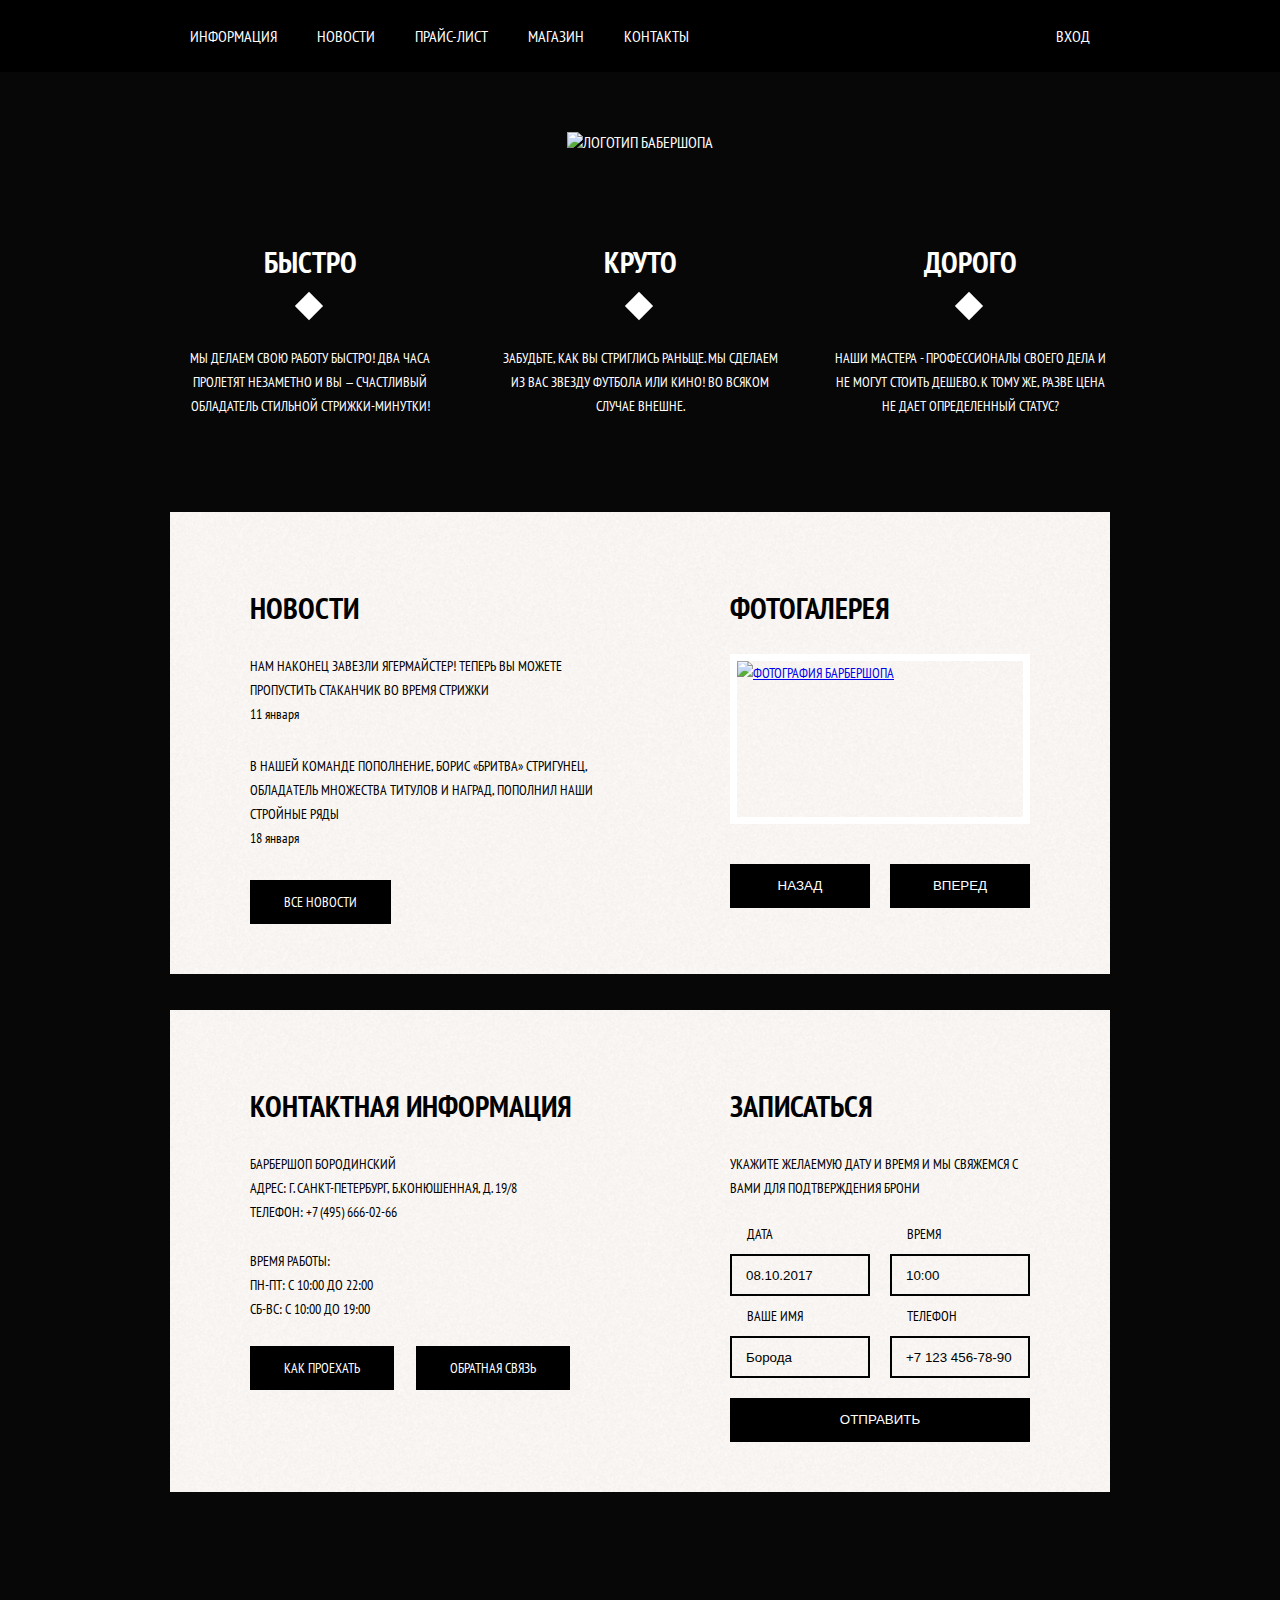
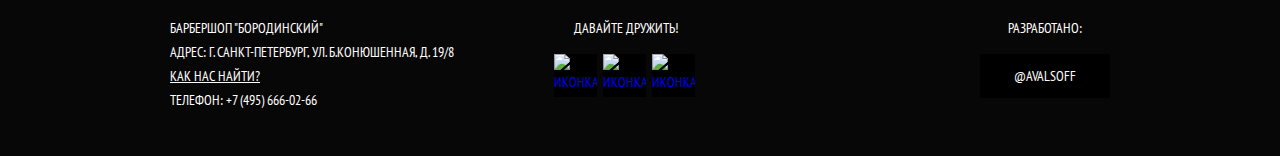
==== commit 90993587: "Add IE support" ====
--- a/index.html
+++ b/index.html
@@ -12,7 +12,7 @@
 <body>
   <header class="main-header"> 
     <nav class="main-nav">
-      <a class="main-header__logo"><img class="logo__image" width="371" height="155" src="img/index-logo.svg" alt="Логотип бабершопа "></a>
+      <a class="main-header__logo ie-11-center"><img class="logo__image" width="371" height="155" src="img/index-logo.svg" alt="Логотип бабершопа "></a>
       <div class="main-nav__top-wrapper">
         <div class="container main-nav__container">
           <ul class="site-nav">
@@ -35,7 +35,7 @@
     
     <h1 class="main-heading visually-hidden">Барбершоп Бородинский</h1>
     
-    <section class="features">
+    <section class="features ie-11-container">
       <h2 class="section-heading visually-hidden">Наши приемущества</h2>
       <ul class="features__list">
         <li class="feautres__item">
@@ -53,7 +53,7 @@
       </ul>
     </section>
     
-    <div class="section-row">
+    <div class="section-row ie-11-container">
       <section class="news" id="news">
         <h2 class="section-heading">Новости</h2>
         <ul class="news__list">
@@ -79,7 +79,7 @@
       </section>
     </div>
     
-    <div class="section-row">
+    <div class="section-row ie-11-container">
       <section class="contacts" id="info">
         <h2 class="section-heading">Контактная информация</h2>
         <p class="contacts__address">
@@ -156,10 +156,8 @@
       </div>
       
       <div class="developed-by">
-        <div class="developed-by__wrapper">
-          <p class="developed-by__text">Разработано:</p>
-          <a href="http://github.com/avalsoff" class="button button--hover-invert">@Avalsoff</a>
-        </div>
+        <p class="developed-by__text">Разработано:</p>
+        <a href="http://github.com/avalsoff" class="button button--hover-invert">@Avalsoff</a>
       </div>
     </div>
   </footer>
--- a/css/styles.css
+++ b/css/styles.css
@@ -25,7 +25,17 @@
 
 .container {
   width: 940px;
-  margin: 0 auto
+  margin: 0 auto;
+}
+
+.ie-11-container {  
+  width: 940px;
+  margin-left: auto;
+  margin-right: auto;
+}
+
+.ie-11-center {
+  align-self: center;
 }
 
 .visually-hidden:not(:focus):not(:active),
@@ -53,6 +63,7 @@
 
 .button {
   display: inline-block;
+  vertical-align: top;
   
   padding: 10px 34px;
   border: 0;
@@ -247,13 +258,17 @@
 }
 
 .gallery__link {
+  display: block;
   box-sizing: border-box;
+  width: 300px;
+  height: 170px;  
+  border: 7px solid #fff;
 }
 
 .gallery__image {
+  object-fit: cover;
   width: 100%;
-  height: auto;
-  border: 7px solid #fff;
+  height: 100%;
 }
 
 .gallery__button {
@@ -282,7 +297,7 @@
 }
 
 .contacts__button {
-  margin-right: 20px;
+  margin-right: 19px;
 }
 
 .contacts__tel {
@@ -308,6 +323,7 @@
 
 .appointment__form-field {
   display: inline-block;
+  vertical-align: top;
   margin-top: 8px;
 }
 
@@ -356,7 +372,7 @@
 
 .main-footer__contacts {
   display: inline-block;
-  flex: 1 0 0;
+  vertical-align: top;
 }
 
 .main-footer__find-us-link {
@@ -376,9 +392,9 @@
 /***************** Social *****************/
 .main-footer__social {
   display: inline-block;
+  vertical-align: top;
   text-align: center;
-  margin: 0 40px;
-  flex: 1 0 0;
+  margin: 0 40px 0 100px;
 }
 
 .social-links {
@@ -417,15 +433,12 @@
 
 /***************** Developed-by *****************/
 .developed-by {
-  text-align: end;
-  flex: 1 0 0;
-}
-
-.developed-by__wrapper {  
-  display: inline-block;
+  margin-left: auto;
+}
+
+.developed-by__text {
   text-align: center;
 }
-
 
 /***************** Modal-login *****************/
 .modal {
@@ -608,7 +621,7 @@
   right: 0;
   display: block;
   max-width: 100%;
-  height: auto;
+  height: 100%;
   z-index: -1;
 }
 
@@ -621,9 +634,7 @@
 /****************** Inner page body ****************/
 .inner-page {
   color: #000;
-  background-image: url(../img/section-bg.png);  
-  background-size: initial;
-  background-repeat: repeat;
+  background: url(../img/section-bg.png);
 }
 
 
@@ -889,8 +900,9 @@
 }
 
 .catalog-card__img {
-  max-width: 100%;
-  height: auto;
+  object-fit: cover;
+  width: 100%;
+  height: 100%;
 }
 
 .price {
@@ -927,6 +939,7 @@
 
 .pagination__item {
   display: inline-block;
+  vertical-align: top;
 }
 
 .pagination__link {
@@ -973,8 +986,9 @@
 
 .product-photos__img {
   display: block;
-  min-width: 100%;
-  height: auto;
+  object-fit: cover;
+  width: 100%;
+  height: 100%;
 }
 
 .product-photos__thumb-list {
